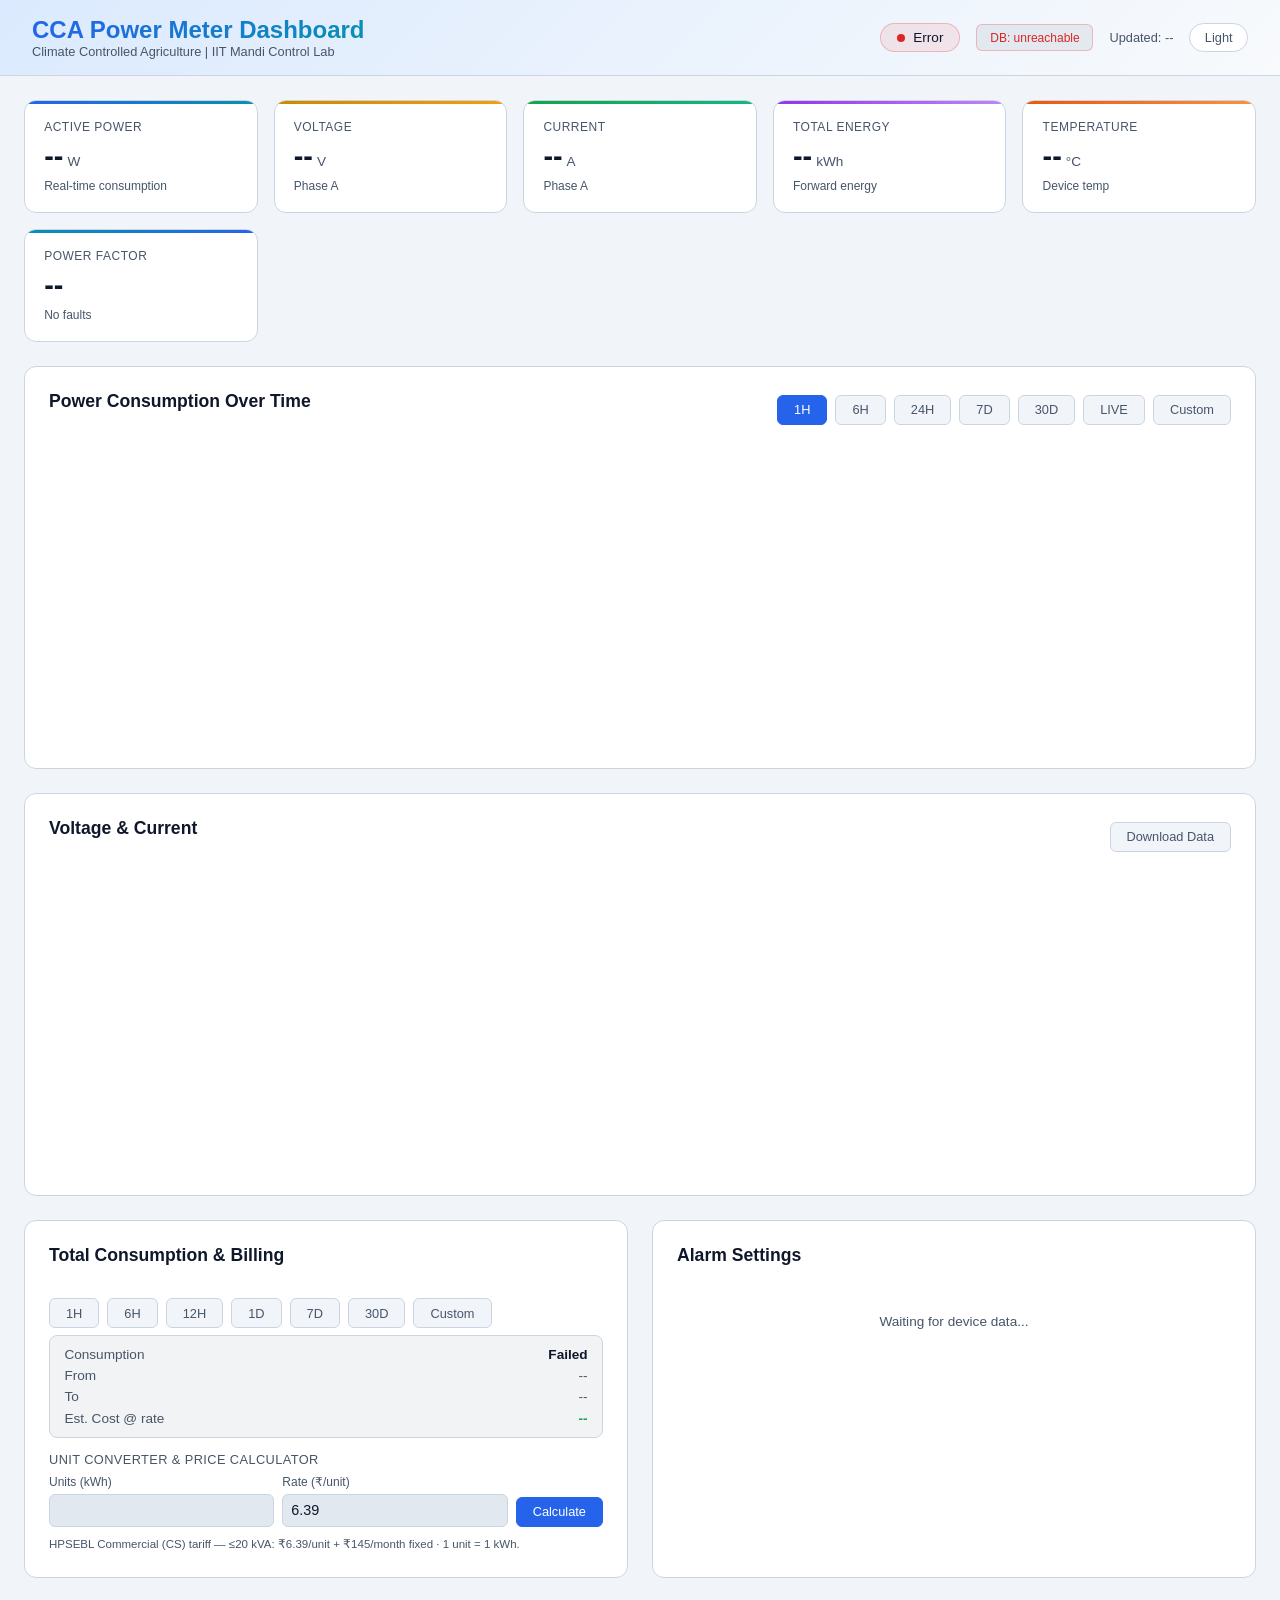
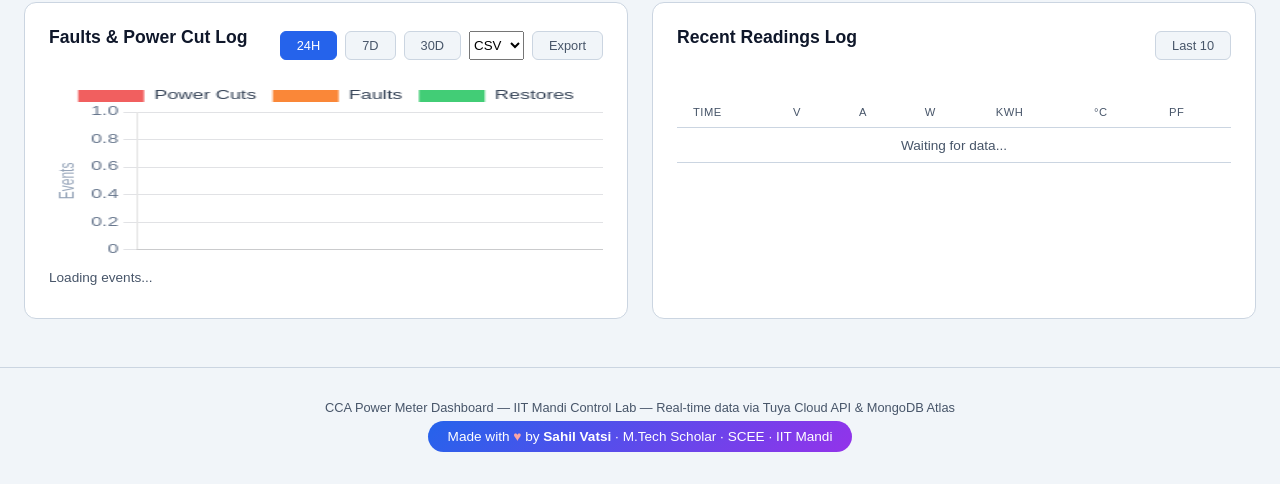
==== static/index.html @ ccd74551 "CCA Power Meter dashboard: Tuya polyhouse monitoring with MongoDB logging, CSV/Excel export, events," ====
<!DOCTYPE html>
<html lang="en">
<head>
    <meta charset="UTF-8">
    <meta name="viewport" content="width=device-width, initial-scale=1.0">
    <title>CCA Power Meter Dashboard - IIT Mandi</title>
    <link rel="stylesheet" href="/static/css/styles.css?v=15">
</head>
<body>
    <div id="jsErrorBanner" hidden></div>
    <script>
        (function () {
            var shown = false;
            function show(msg) {
                var b = document.getElementById('jsErrorBanner');
                if (!b) return;
                if (!shown) { b.textContent = ''; shown = true; }
                b.textContent += '+ ' + msg + '  ';
                b.hidden = false;
            }
            window.addEventListener('error', function (ev) {
                var src = (ev.filename || '').split('/').pop() || '';
                show((ev.message || 'script error') + (src ? ' @' + src + ':' + (ev.lineno || '') : ''));
            });
            window.addEventListener('unhandledrejection', function (ev) {
                show('promise: ' + String((ev.reason && ev.reason.message) || ev.reason || 'rejected'));
            });
        })();
    </script>
    <header>
        <div class="logo">
            <h1>CCA Power Meter Dashboard</h1>
            <div class="subtitle">Climate Controlled Agriculture | IIT Mandi Control Lab</div>
        </div>
        <div class="header-info">
            <div class="status-badge" id="statusBadge">
                <div class="status-dot"></div>
                <span id="statusText">Connecting...</span>
            </div>
            <div class="switch-badge" id="switchBadge" hidden>
                <span id="switchText">Switch: --</span>
            </div>
            <div class="db-badge" id="dbBadge" title="MongoDB storage status">
                <span id="dbText">DB: connecting...</span>
            </div>
            <div class="last-updated">Updated: <span id="lastUpdated">--</span></div>
            <button class="theme-toggle" id="themeToggle" title="Toggle light / dark theme">Light</button>
        </div>
    </header>

    <div class="container">
        <div class="summary-grid">
            <div class="summary-card power">
                <div class="summary-label">Active Power</div>
                <div class="summary-value" id="sumPower">--<span class="unit">W</span></div>
                <div class="summary-sub">Real-time consumption</div>
            </div>
            <div class="summary-card voltage">
                <div class="summary-label">Voltage</div>
                <div class="summary-value" id="sumVoltage">--<span class="unit">V</span></div>
                <div class="summary-sub" id="sumVoltageSub">Phase A</div>
            </div>
            <div class="summary-card current">
                <div class="summary-label">Current</div>
                <div class="summary-value" id="sumCurrent">--<span class="unit">A</span></div>
                <div class="summary-sub" id="sumCurrentSub">Phase A</div>
            </div>
            <div class="summary-card energy">
                <div class="summary-label">Total Energy</div>
                <div class="summary-value" id="sumEnergy">--<span class="unit">kWh</span></div>
                <div class="summary-sub">Forward energy</div>
            </div>
            <div class="summary-card temp">
                <div class="summary-label">Temperature</div>
                <div class="summary-value" id="sumTemp">--<span class="unit">°C</span></div>
                <div class="summary-sub">Device temp</div>
            </div>
            <div class="summary-card status">
                <div class="summary-label">Power Factor</div>
                <div class="summary-value" id="sumPF">--<span class="unit"></span></div>
                <div class="summary-sub" id="sumFault">No faults</div>
            </div>
        </div>

        <div class="chart-section">
            <div class="chart-header">
                <div class="section-title">Power Consumption Over Time</div>
                <div class="controls">
                    <button class="btn active" data-range="1h">1H</button>
                    <button class="btn" data-range="6h">6H</button>
                    <button class="btn" data-range="24h">24H</button>
                    <button class="btn" data-range="7d">7D</button>
                    <button class="btn" data-range="30d">30D</button>
                    <button class="btn" data-range="live">LIVE</button>
                    <button class="btn" id="openCustomBtn" title="Analyze a custom date range">Custom</button>
                </div>
            </div>
            <div class="custom-range" id="customRangeBar" hidden>
                <span>Data Analyzer:</span>
                <label>From <input type="date" id="cFromDate"> <input type="time" id="cFromTime" step="60"></label>
                <label>To <input type="date" id="cToDate"> <input type="time" id="cToTime" step="60"></label>
                <button class="btn primary" id="applyCustom">Analyze</button>
                <button class="btn" id="closeCustom">Close</button>
            </div>
            <div class="chart-canvas-wrap"><canvas id="powerChart"></canvas></div>
        </div>

        <div class="chart-section">
            <div class="chart-header">
                <div class="section-title">Voltage &amp; Current</div>
                <div class="controls">
                    <button class="btn" id="openExportBtn" title="Download data as CSV or Excel">Download Data</button>
                </div>
            </div>
            <div class="chart-canvas-wrap"><canvas id="vcChart"></canvas></div>
        </div>

        <div class="dual-grid">
            <div class="chart-section">
                <div class="chart-header">
                    <div class="section-title">Total Consumption &amp; Billing</div>
                </div>
                <div class="controls" id="consControls">
                    <button class="btn cons-range active" data-conh="1">1H</button>
                    <button class="btn cons-range" data-conh="6">6H</button>
                    <button class="btn cons-range" data-conh="12">12H</button>
                    <button class="btn cons-range" data-conh="24">1D</button>
                    <button class="btn cons-range" data-conh="168">7D</button>
                    <button class="btn cons-range" data-conh="720">30D</button>
                    <button class="btn" id="consCustomBtn">Custom</button>
                </div>
                <div class="custom-range" id="consRangeBar" hidden>
                    <span>From</span>
                    <input type="date" id="cFromDate2"><input type="time" id="cFromTime2" step="60">
                    <span>To</span>
                    <input type="date" id="cToDate2"><input type="time" id="cToTime2" step="60">
                    <button class="btn primary" id="applyConsCustom">Go</button>
                    <button class="btn" id="closeConsCustom">Close</button>
                </div>
                <div class="bill-box">
                    <div class="bill-row"><span>Consumption</span><strong id="consUnits">-- units</strong></div>
                    <div class="bill-row"><span>From</span><span id="consFromLabel">--</span></div>
                    <div class="bill-row"><span>To</span><span id="consToLabel">--</span></div>
                    <div class="bill-row"><span>Est. Cost @ rate</span><strong id="consCost" style="color:var(--accent-green)">--</strong></div>
                </div>
                <div class="calc-title">Unit Converter &amp; Price Calculator</div>
                <div class="calc-grid">
                    <label>Units (kWh)
                        <input type="number" id="calcUnits" step="any" min="0">
                    </label>
                    <label>Rate (₹/unit)
                        <input type="number" id="calcRate" step="any" min="0" value="6.39">
                    </label>
                    <button class="btn primary" id="calcBtn" title="Convert units to price">Calculate</button>
                </div>
                <div class="calc-result" id="calcResult"></div>
                <div class="calc-note">HPSEBL Commercial (CS) tariff &mdash; &le;20 kVA: &#8377;6.39/unit + &#8377;145/month fixed &middot; 1 unit = 1 kWh.</div>
            </div>
            <div class="chart-section">
                <div class="chart-header"><div class="section-title">Alarm Settings</div></div>
                <div id="alarmCard" class="prepaid-body">
                    <div class="loading-inline">Waiting for device data...</div>
                </div>
            </div>
        </div>

        <div class="dual-grid">
        <div class="chart-section">
            <div class="chart-header">
                <div class="section-title">Faults &amp; Power Cut Log</div>
                <div class="controls">
                    <button class="btn ev-window active" data-ewin="24h">24H</button>
                    <button class="btn ev-window" data-ewin="7d">7D</button>
                    <button class="btn ev-window" data-ewin="30d">30D</button>
                    <select id="evFormat" title="Export format">
                        <option value="csv">CSV</option>
                        <option value="xlsx">Excel</option>
                    </select>
                    <button class="btn" id="exportEventsBtn" title="Download events (time + type) for selected window">Export</button>
                </div>
            </div>
            <div class="chart-canvas-wrap event-chart-wrap"><canvas id="eventChart"></canvas></div>
            <div class="event-summary" id="eventSummary">Loading events...</div>
            <div id="eventList" class="event-list"></div>
        </div>

        <div class="chart-section">
            <div class="chart-header">
                <div class="section-title">Recent Readings Log</div>
                <div class="controls"><button class="btn ev-window" disabled title="Last 10 readings">Last 10</button></div>
            </div>
            <div style="overflow-x:auto">
                <table class="data-table">
                    <thead>
                        <tr>
                            <th>Time</th>
                            <th>V</th>
                            <th>A</th>
                            <th>W</th>
                            <th>kWh</th>
                            <th>°C</th>
                            <th>PF</th>
                        </tr>
                    </thead>
                    <tbody id="logBody">
                        <tr><td colspan="7" style="text-align:center;color:var(--text-secondary)">Waiting for data...</td></tr>
                    </tbody>
                </table>
            </div>
        </div>
        </div>
    </div>

    <div class="modal" id="exportModal" hidden>
        <div class="modal-overlay" data-close-export></div>
        <div class="modal-box">
            <div class="modal-header">
                <div class="section-title">Download Readings</div>
                <button class="modal-close" data-close-export>&times;</button>
            </div>
            <div class="modal-body">
                <div class="form-grid">
                    <label>Format
                        <select id="expFormat">
                            <option value="csv">CSV</option>
                            <option value="xlsx">Excel (.xlsx)</option>
                        </select>
                    </label>
                    <label>Interval
                        <select id="expInterval">
                            <option value="raw">Raw (30s)</option>
                            <option value="1min">1 minute</option>
                            <option value="5min">5 minutes</option>
                            <option value="15min">15 minutes</option>
                            <option value="hourly">Hourly</option>
                        </select>
                    </label>
                    <label>From
                        <span class="dt-inputs"><input type="date" id="expFromDate"><input type="time" id="expFromTime" step="60"></span>
                    </label>
                    <label>To
                        <span class="dt-inputs"><input type="date" id="expToDate"><input type="time" id="expToTime" step="60"></span>
                    </label>
                </div>
                <div class="field-picker">
                    <div class="field-picker-title">Fields to include <span class="field-note">(time &amp; device ID always included)</span></div>
                    <div class="field-grid">
                        <label><input type="checkbox" class="exp-field" value="v" checked> Voltage (V)</label>
                        <label><input type="checkbox" class="exp-field" value="a" checked> Current (A)</label>
                        <label><input type="checkbox" class="exp-field" value="w" checked> Power (W)</label>
                        <label><input type="checkbox" class="exp-field" value="pf" checked> Power Factor</label>
                        <label><input type="checkbox" class="exp-field" value="kwh" checked> Energy (kWh)</label>
                        <label><input type="checkbox" class="exp-field" value="temp" checked> Temperature (°C)</label>
                        <label><input type="checkbox" class="exp-field" value="leak" checked> Leakage (mA)</label>
                    </div>
                </div>
                <div class="export-status" id="exportStatus"></div>
            </div>
            <div class="modal-actions">
                <button class="btn" data-close-export>Cancel</button>
                <button class="btn primary" id="doExport">Download</button>
            </div>
        </div>
    </div>

    <div class="modal" id="passcodeModal" hidden>
        <div class="modal-overlay" data-close-pass></div>
        <div class="modal-box passcode-box">
            <div class="modal-header">
                <div class="section-title">Enter Password</div>
                <button class="modal-close" data-close-pass>&times;</button>
            </div>
            <div class="modal-body">
                <label>Password
                    <input type="password" id="passInput" placeholder="4-digit password" inputmode="numeric" autocomplete="off" style="padding:0.5rem 0.6rem;background:var(--bg-secondary);color:var(--text-primary);border:1px solid var(--border);border-radius:6px;font-size:0.95rem;width:100%;">
                </label>
                <div class="export-status" id="passStatus"></div>
            </div>
            <div class="modal-actions">
                <button class="btn" data-close-pass>Cancel</button>
                <button class="btn primary" id="passOk">Unlock</button>
            </div>
        </div>
    </div>

    <footer>
        <div>CCA Power Meter Dashboard &mdash; IIT Mandi Control Lab &mdash; Real-time data via Tuya Cloud API &amp; MongoDB Atlas</div>
        <div class="footer-credit">Made with <span class="h">&#9829;</span> by <strong>Sahil Vatsi</strong> &middot; M.Tech Scholar &middot; SCEE &middot; IIT Mandi</div>
    </footer>

    <script src="/static/vendor/chart.umd.min.js?v=15"></script>
    <script src="/static/js/charts.js?v=15"></script>
    <script src="/static/js/prepaid.js?v=15"></script>
    <script src="/static/js/app.js?v=15"></script>
</body>
</html>
---- static/css/styles.css ----
* { margin: 0; padding: 0; box-sizing: border-box; }

:root {
    --bg-primary: #f1f5f9;
    --bg-secondary: #e2e8f0;
    --bg-card: #ffffff;
    --border: #cbd5e1;
    --text-primary: #0f172a;
    --text-secondary: #475569;
    --accent-blue: #2563eb;
    --accent-green: #16a34a;
    --accent-yellow: #ca8a04;
    --accent-red: #dc2626;
    --accent-purple: #9333ea;
    --accent-cyan: #0891b2;
    --accent-orange: #ea580c;
    --surface-dim: rgba(15, 23, 42, 0.05);
    --surface-soft: rgba(15, 23, 42, 0.055);
    --badge-bg: rgba(15, 23, 42, 0.06);
    --modal-overlay: rgba(15, 23, 42, 0.45);
    --shadow: rgba(0, 0, 0, 0.15);
    --chart-grid: rgba(15, 23, 42, 0.12);
    --chart-tick: #64748b;
    --legend-color: #334155;
}

[data-theme="dark"] {
    --bg-primary: #0f172a;
    --bg-secondary: #1e293b;
    --bg-card: #1e293b;
    --border: #334155;
    --text-primary: #f1f5f9;
    --text-secondary: #94a3b8;
    --accent-blue: #3b82f6;
    --accent-green: #22c55e;
    --accent-yellow: #eab308;
    --accent-red: #ef4444;
    --accent-purple: #a855f7;
    --accent-cyan: #06b6d4;
    --accent-orange: #f97316;
    --surface-dim: rgba(15, 23, 42, 0.5);
    --surface-soft: rgba(30, 41, 59, 0.6);
    --badge-bg: rgba(15, 23, 42, 0.6);
    --modal-overlay: rgba(2, 6, 23, 0.7);
    --shadow: rgba(0, 0, 0, 0.4);
    --chart-grid: rgba(51, 65, 85, 0.5);
    --chart-tick: #94a3b8;
    --legend-color: #94a3b8;
}

body {
    font-family: -apple-system, BlinkMacSystemFont, 'Segoe UI', Roboto, sans-serif;
    background: var(--bg-primary);
    color: var(--text-primary);
    min-height: 100vh;
}

header {
    background: linear-gradient(135deg, #dbeafe 0%, #f8fafc 100%);
    border-bottom: 1px solid var(--border);
    padding: 1rem 2rem;
    display: flex;
    justify-content: space-between;
    align-items: center;
    flex-wrap: wrap;
    gap: 1rem;
}

[data-theme="dark"] header { background: linear-gradient(135deg, #1e3a5f 0%, #0f172a 100%); }

.theme-toggle {
    background: var(--bg-card);
    border: 1px solid var(--border);
    color: var(--text-secondary);
    border-radius: 20px;
    padding: 0.35rem 0.9rem;
    font-size: 0.8rem;
    cursor: pointer;
    transition: all 0.2s;
    font-family: inherit;
}
.theme-toggle:hover { border-color: var(--accent-blue); color: var(--accent-blue); }

.logo h1 {
    font-size: 1.5rem;
    font-weight: 700;
    background: linear-gradient(135deg, var(--accent-blue), var(--accent-cyan));
    -webkit-background-clip: text;
    -webkit-text-fill-color: transparent;
}

.logo .subtitle { font-size: 0.8rem; color: var(--text-secondary); }

.header-info { display: flex; align-items: center; gap: 1rem; flex-wrap: wrap; }

.status-badge {
    display: flex;
    align-items: center;
    gap: 0.5rem;
    padding: 0.4rem 1rem;
    background: rgba(34, 197, 94, 0.1);
    border: 1px solid rgba(34, 197, 94, 0.3);
    border-radius: 20px;
    font-size: 0.85rem;
}

.status-badge .status-dot {
    width: 8px; height: 8px;
    border-radius: 50%;
    background: var(--accent-green);
    animation: pulse 2s infinite;
}

.status-badge.error { background: rgba(239,68,68,0.1); border-color: rgba(239,68,68,0.3); }
.status-badge.error .status-dot { background: var(--accent-red); animation: none; }
.status-badge.warn { background: rgba(234,179,8,0.1); border-color: rgba(234,179,8,0.3); }
.status-badge.warn .status-dot { background: var(--accent-yellow); animation: none; }

.switch-badge {
    display: inline-flex;
    align-items: center;
    gap: 0.5rem;
    padding: 0.4rem 1rem;
    background: rgba(34, 197, 94, 0.1);
    border: 1px solid rgba(34, 197, 94, 0.3);
    border-radius: 20px;
    font-size: 0.85rem;
    color: var(--accent-green);
}
.switch-badge.off {
    background: rgba(234, 179, 8, 0.1);
    border-color: rgba(234, 179, 8, 0.4);
    color: var(--accent-yellow);
}
.switch-badge[hidden] { display: none; }

.db-badge {
    font-size: 0.75rem;
    padding: 0.35rem 0.8rem;
    border-radius: 6px;
    border: 1px solid var(--border);
    background: var(--badge-bg);
    color: var(--text-secondary);
}

.db-badge.ok { border-color: rgba(34,197,94,0.3); color: var(--accent-green); }
.db-badge.err { border-color: rgba(239,68,68,0.3); color: var(--accent-red); }
.db-badge.warn { border-color: rgba(234,179,8,0.3); color: var(--accent-yellow); }

@keyframes pulse { 0%, 100% { opacity: 1; } 50% { opacity: 0.5; } }

.last-updated { font-size: 0.8rem; color: var(--text-secondary); }

.container { max-width: 1400px; margin: 0 auto; padding: 1.5rem; }

.summary-grid {
    display: grid;
    grid-template-columns: repeat(auto-fit, minmax(200px, 1fr));
    gap: 1rem;
    margin-bottom: 1.5rem;
}

.summary-card {
    background: var(--bg-card);
    border: 1px solid var(--border);
    border-radius: 12px;
    padding: 1.2rem;
    position: relative;
    overflow: hidden;
}

.summary-card::before {
    content: '';
    position: absolute;
    top: 0; left: 0; right: 0;
    height: 3px;
}

.summary-card.power::before { background: linear-gradient(90deg, var(--accent-blue), var(--accent-cyan)); }
.summary-card.voltage::before { background: linear-gradient(90deg, var(--accent-yellow), #f59e0b); }
.summary-card.current::before { background: linear-gradient(90deg, var(--accent-green), #10b981); }
.summary-card.energy::before { background: linear-gradient(90deg, var(--accent-purple), #c084fc); }
.summary-card.temp::before { background: linear-gradient(90deg, var(--accent-orange), #fb923c); }
.summary-card.status::before { background: linear-gradient(90deg, var(--accent-cyan), var(--accent-blue)); }

.summary-label {
    font-size: 0.75rem;
    color: var(--text-secondary);
    text-transform: uppercase;
    letter-spacing: 0.5px;
    margin-bottom: 0.5rem;
}

.summary-value { font-size: 1.8rem; font-weight: 700; line-height: 1; }

.summary-value .unit {
    font-size: 0.85rem;
    font-weight: 400;
    color: var(--text-secondary);
    margin-left: 4px;
}

.summary-sub {
    font-size: 0.75rem;
    margin-top: 0.5rem;
    color: var(--text-secondary);
}

.section-title { font-size: 1.1rem; font-weight: 600; margin-bottom: 1rem; }

.device-card {
    background: var(--bg-card);
    border: 1px solid var(--border);
    border-radius: 12px;
    padding: 1.5rem;
    margin-bottom: 1.5rem;
}

.device-header {
    display: flex;
    justify-content: space-between;
    align-items: center;
    margin-bottom: 1.2rem;
}

.device-name { font-weight: 600; font-size: 1.1rem; }

.device-status {
    font-size: 0.75rem;
    padding: 0.25rem 0.7rem;
    border-radius: 10px;
}

.device-status.online { background: rgba(34,197,94,0.15); color: var(--accent-green); border: 1px solid rgba(34,197,94,0.3); }
.device-status.offline { background: rgba(239,68,68,0.15); color: var(--accent-red); border: 1px solid rgba(239,68,68,0.3); }

.metrics-grid {
    display: grid;
    grid-template-columns: repeat(auto-fill, minmax(160px, 1fr));
    gap: 0.8rem;
}

.metric-box {
    background: var(--surface-dim);
    border-radius: 8px;
    padding: 0.8rem;
}

.metric-label {
    font-size: 0.7rem;
    color: var(--text-secondary);
    text-transform: uppercase;
    letter-spacing: 0.3px;
}

.metric-val { font-size: 1.3rem; font-weight: 600; margin-top: 0.2rem; }
.metric-val small { font-size: 0.7rem; font-weight: 400; color: var(--text-secondary); }

.metric-val.blue { color: var(--accent-blue); }
.metric-val.yellow { color: var(--accent-yellow); }
.metric-val.green { color: var(--accent-green); }
.metric-val.purple { color: var(--accent-purple); }
.metric-val.orange { color: var(--accent-orange); }
.metric-val.cyan { color: var(--accent-cyan); }
.metric-val.red { color: var(--accent-red); }

.chart-section {
    background: var(--bg-card);
    border: 1px solid var(--border);
    border-radius: 12px;
    padding: 1.5rem;
    margin-bottom: 1.5rem;
}

.dual-grid { display: grid; grid-template-columns: 1fr 1fr; gap: 1.5rem; }
@media (max-width: 900px) { .dual-grid { grid-template-columns: 1fr; } }

.chart-header {
    display: flex;
    justify-content: space-between;
    align-items: center;
    margin-bottom: 1rem;
    flex-wrap: wrap;
    gap: 0.5rem;
}

.chart-canvas-wrap { position: relative; height: 300px; }
.chart-canvas-wrap canvas { width: 100% !important; height: 100% !important; }

.btn {
    padding: 0.4rem 1rem;
    border: 1px solid var(--border);
    background: var(--bg-primary);
    color: var(--text-secondary);
    border-radius: 6px;
    cursor: pointer;
    font-size: 0.8rem;
    transition: all 0.2s;
    text-decoration: none;
    display: inline-block;
    font-family: inherit;
}

.btn:hover, .btn.active { background: var(--accent-blue); color: white; border-color: var(--accent-blue); }
.btn.primary { background: var(--accent-blue); color: white; border-color: var(--accent-blue); }
.btn.primary:hover { background: #2563eb; }

#jsErrorBanner {
    position: fixed;
    bottom: 0.75rem;
    left: 50%;
    transform: translateX(-50%);
    z-index: 200;
    max-width: 92vw;
    background: rgba(127, 29, 29, 0.95);
    color: #fff;
    font-size: 0.8rem;
    padding: 0.6rem 1rem;
    border-radius: 8px;
    border: 1px solid rgba(248, 113, 113, 0.5);
    box-shadow: 0 8px 24px rgba(0, 0, 0, 0.4);
    font-family: monospace;
}
#jsErrorBanner[hidden] { display: none !important; }

.modal { position: fixed; inset: 0; z-index: 100; display: flex; align-items: center; justify-content: center; padding: 1rem; }
.modal[hidden], .custom-range[hidden] { display: none !important; }
.modal-overlay { position: absolute; inset: 0; background: var(--modal-overlay); }
.modal-box {
    position: relative;
    background: var(--bg-primary);
    border: 1px solid var(--border);
    border-radius: 12px;
    max-width: 560px;
    width: 100%;
    max-height: 90vh;
    overflow-y: auto;
    box-shadow: 0 20px 60px var(--shadow);
}
.modal-box.passcode-box { max-width: 340px; }
.modal-header { display: flex; align-items: center; justify-content: space-between; padding: 1rem 1.25rem; border-bottom: 1px solid var(--border); }
.modal-close { background: none; border: none; color: var(--text-secondary); font-size: 1.4rem; cursor: pointer; line-height: 1; }
.modal-close:hover { color: var(--accent-red); }
.modal-body { padding: 1.25rem; display: grid; gap: 1.1rem; }
.modal-actions { display: flex; justify-content: flex-end; gap: 0.6rem; padding: 1rem 1.25rem; border-top: 1px solid var(--border); }

.form-grid { display: grid; grid-template-columns: 1fr 1fr; gap: 0.9rem; }
.form-grid label { display: grid; gap: 0.35rem; font-size: 0.75rem; color: var(--text-secondary); text-transform: uppercase; letter-spacing: 0.3px; }
.form-grid select, .form-grid input {
    padding: 0.5rem 0.6rem;
    background: var(--bg-secondary, rgba(30, 41, 59, 0.8));
    color: var(--text-primary);
    border: 1px solid var(--border);
    border-radius: 6px;
    font-size: 0.9rem;
    font-family: inherit;
}

.field-picker { display: grid; gap: 0.6rem; }
.field-picker-title { font-size: 0.8rem; color: var(--text-secondary); }
.field-note { font-size: 0.7rem; opacity: 0.7; }
.field-grid { display: grid; grid-template-columns: 1fr 1fr; gap: 0.35rem 1rem; font-size: 0.88rem; }
.field-grid label { display: flex; align-items: center; gap: 0.45rem; cursor: pointer; }
.field-grid input { accent-color: var(--accent-blue); }

.export-status { font-size: 0.8rem; color: var(--accent-green); min-height: 1rem; }
.export-status.err { color: var(--accent-red); }

.custom-range {
    display: flex;
    align-items: center;
    gap: 0.5rem;
    flex-wrap: wrap;
    padding: 0.6rem 1rem;
    margin-bottom: 0.9rem;
    background: var(--surface-soft);
    border: 1px solid var(--border);
    border-radius: 8px;
    font-size: 0.78rem;
    color: var(--text-secondary);
}
.custom-range input[type="datetime-local"],
input[type="date"], input[type="time"] {
    padding: 0.4rem 0.5rem;
    background: var(--bg-secondary, rgba(30, 41, 59, 0.8));
    color: var(--text-primary);
    border: 1px solid var(--border);
    border-radius: 6px;
    font-size: 0.85rem;
    font-family: inherit;
}
.dt-inputs { display: flex; gap: 0.4rem; flex-wrap: wrap; }

@media (max-width: 768px) {
    .form-grid, .field-grid { grid-template-columns: 1fr; }
}

.controls { display: flex; gap: 0.5rem; flex-wrap: wrap; }

.prepaid-body { display: grid; gap: 0.7rem; }

.bill-box {
    margin: 0.4rem 0 0.9rem;
    padding: 0.7rem 0.9rem;
    background: var(--surface-dim);
    border: 1px solid var(--border);
    border-radius: 8px;
    display: grid;
    gap: 0.4rem;
    font-size: 0.85rem;
}
.bill-row { display: flex; justify-content: space-between; gap: 1rem; }
.bill-row span { color: var(--text-secondary); }

.calc-title {
    font-size: 0.8rem;
    color: var(--text-secondary);
    text-transform: uppercase;
    letter-spacing: 0.4px;
    margin: 0.3rem 0 0.5rem;
}
.calc-grid {
    display: grid;
    grid-template-columns: 1fr 1fr auto;
    gap: 0.5rem;
    align-items: end;
}
.calc-grid label { display: grid; gap: 0.3rem; font-size: 0.75rem; color: var(--text-secondary); }
.calc-grid input {
    padding: 0.45rem 0.5rem;
    background: var(--bg-secondary);
    color: var(--text-primary);
    border: 1px solid var(--border);
    border-radius: 6px;
    font-size: 0.9rem;
    font-family: inherit;
}
.calc-result { margin-top: 0.6rem; font-size: 0.9rem; }
.calc-note {
    margin-top: 0.55rem;
    font-size: 0.72rem;
    color: var(--text-secondary);
    line-height: 1.45;
}

.event-chart-wrap { height: 180px; }

.event-summary {
    display: flex;
    gap: 1rem;
    flex-wrap: wrap;
    margin: 0.6rem 0;
    font-size: 0.85rem;
    color: var(--text-secondary);
}
.ev-num.cut { color: var(--accent-red); font-weight: 600; }
.ev-num.fault { color: #fb923c; font-weight: 600; }
.ev-num.restore { color: #4ade80; font-weight: 600; }

.event-list {
    max-height: 200px;
    overflow-y: auto;
    display: grid;
    gap: 0.35rem;
    margin-top: 0.5rem;
}
.event-item {
    display: grid;
    grid-template-columns: auto auto 1fr;
    gap: 0.6rem;
    align-items: center;
    font-size: 0.82rem;
    background: var(--surface-dim);
    border: 1px solid var(--border);
    border-left-width: 3px;
    border-radius: 6px;
    padding: 0.4rem 0.6rem;
}
.event-item.cut { border-left-color: var(--accent-red); }
.event-item.restore { border-left-color: #22c55e; }
.event-item.fault { border-left-color: #fb923c; }
.event-item.clear { border-left-color: #94a3b8; }
.ev-time { font-variant-numeric: tabular-nums; color: var(--text-secondary); white-space: nowrap; }
.ev-badge {
    font-size: 0.68rem;
    padding: 0.12rem 0.5rem;
    border-radius: 8px;
    font-weight: 600;
    white-space: nowrap;
}
.ev-badge.cut { background: rgba(239,68,68,0.15); color: var(--accent-red); border: 1px solid rgba(239,68,68,0.3); }
.ev-badge.restore { background: rgba(34,197,94,0.15); color: #4ade80; border: 1px solid rgba(34,197,94,0.3); }
.ev-badge.fault { background: rgba(249,115,22,0.15); color: #fb923c; border: 1px solid rgba(249,115,22,0.3); }
.ev-badge.clear { background: rgba(148,163,184,0.15); color: #94a3b8; border: 1px solid rgba(148,163,184,0.3); }
.ev-detail { color: var(--text-secondary); overflow: hidden; text-overflow: ellipsis; white-space: nowrap; }

.loading-inline { font-size: 0.82rem; color: var(--text-secondary); padding: 0.3rem 0; }

.kv-grid { display: grid; grid-template-columns: auto 1fr; gap: 0.4rem 1rem; font-size: 0.9rem; }
.kv-grid .k { color: var(--text-secondary); text-transform: uppercase; font-size: 0.7rem; letter-spacing: 0.3px; padding-top: 0.2rem; }
.kv-grid .v { font-weight: 600; }

.alarm-row {
    background: var(--surface-dim);
    border-radius: 8px;
    padding: 0.7rem 0.9rem;
    display: grid;
    grid-template-columns: 1fr auto;
    gap: 0.3rem 1rem;
    font-size: 0.85rem;
    align-items: center;
}

.alarm-row .a-name { font-weight: 600; }
.alarm-row .a-tag { font-size: 0.7rem; padding: 0.15rem 0.5rem; border-radius: 8px; }
.a-tag.trip { background: rgba(239,68,68,0.15); color: var(--accent-red); border: 1px solid rgba(239,68,68,0.3); }
.a-tag.alarm { background: rgba(234,179,8,0.15); color: var(--accent-yellow); border: 1px solid rgba(234,179,8,0.3); }

.raw-hex { font-family: monospace; font-size: 0.7rem; color: var(--text-secondary); word-break: break-all; }

.storage-strip {
    font-size: 0.75rem;
    color: var(--text-secondary);
    margin: 0 0 1.5rem;
    padding: 0.6rem 1rem;
    background: var(--surface-soft);
    border: 1px solid var(--border);
    border-radius: 8px;
    display: flex;
    align-items: center;
    gap: 0.8rem;
}

.storage-bar { flex: 1; height: 6px; background: rgba(51,65,85,0.6); border-radius: 4px; overflow: hidden; }
.storage-bar > div { height: 100%; background: linear-gradient(90deg, var(--accent-green), var(--accent-yellow), var(--accent-red)); width: 0%; transition: width 0.5s; }

.loading { text-align: center; padding: 3rem; color: var(--text-secondary); }
.loading-inline { padding: 1rem; color: var(--text-secondary); text-align: center; font-size: 0.85rem; }

.spinner {
    width: 40px; height: 40px;
    border: 3px solid var(--border);
    border-top-color: var(--accent-blue);
    border-radius: 50%;
    animation: spin 0.8s linear infinite;
    margin: 0 auto 1rem;
}

@keyframes spin { to { transform: rotate(360deg); } }

.error-msg {
    background: rgba(239, 68, 68, 0.1);
    border: 1px solid rgba(239, 68, 68, 0.3);
    border-radius: 8px;
    padding: 1rem;
    color: var(--accent-red);
    text-align: center;
}

.data-table { width: 100%; border-collapse: collapse; margin-top: 1rem; }

.data-table th, .data-table td {
    padding: 0.6rem 1rem;
    text-align: left;
    border-bottom: 1px solid var(--border);
    font-size: 0.85rem;
}

.data-table th {
    color: var(--text-secondary);
    font-weight: 500;
    text-transform: uppercase;
    font-size: 0.7rem;
    letter-spacing: 0.5px;
}

.data-table tr:hover td { background: rgba(59, 130, 246, 0.05); }

footer {
    text-align: center;
    padding: 2rem;
    color: var(--text-secondary);
    font-size: 0.8rem;
    border-top: 1px solid var(--border);
    display: grid;
    gap: 0.4rem;
    justify-items: center;
}

.footer-credit {
    font-size: 0.85rem;
    padding: 0.5rem 1.2rem;
    background: linear-gradient(135deg, var(--accent-blue), var(--accent-purple));
    color: #fff;
    border-radius: 20px;
}
.footer-credit .h { color: #fca5a5; }

@media (max-width: 768px) {
    header { flex-direction: column; gap: 0.75rem; text-align: center; }
    .summary-grid { grid-template-columns: repeat(2, 1fr); }
    .container { padding: 1rem; }
    .summary-value { font-size: 1.4rem; }
}
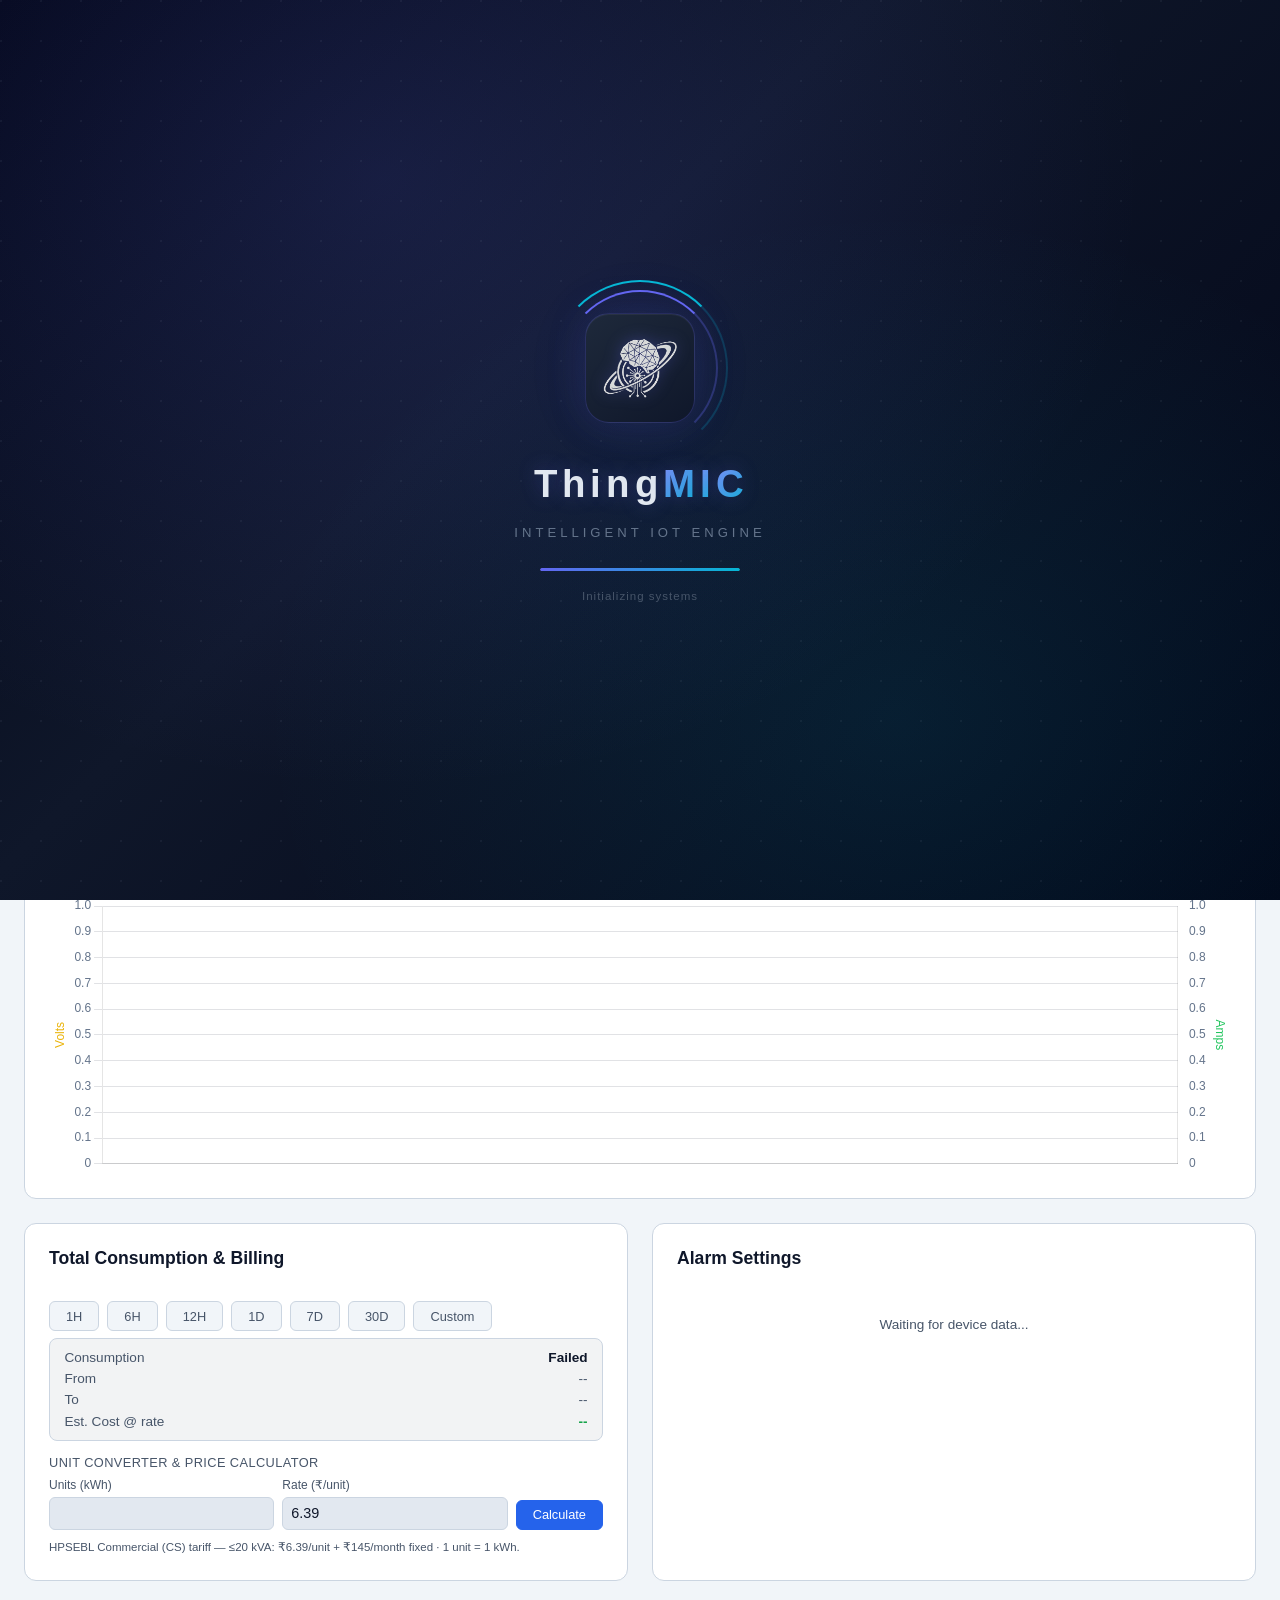
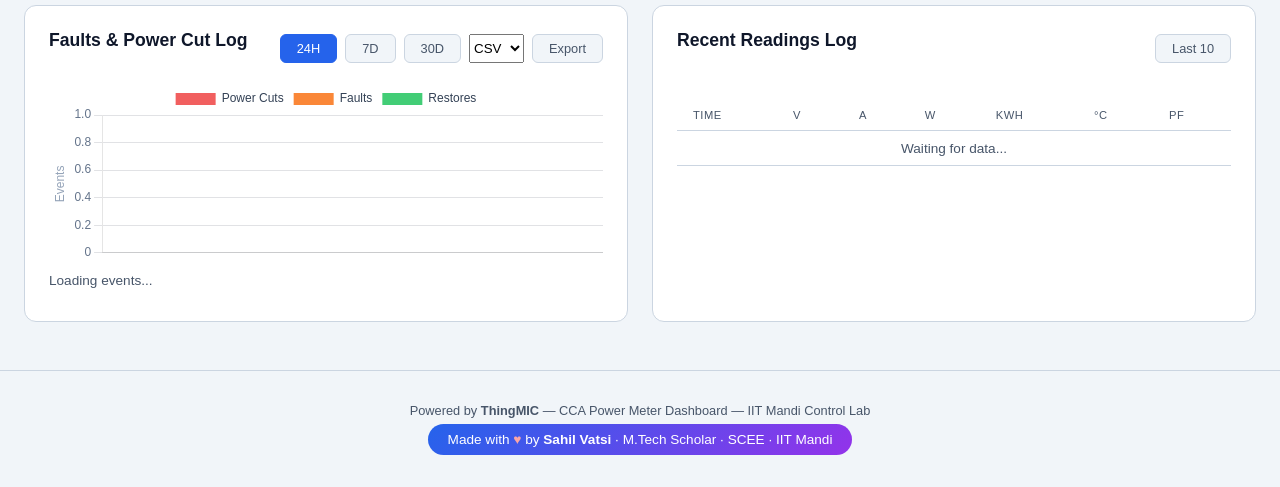
==== commit 08607829: "Add ThingMIC splash screen and header/footer branding" ====
--- a/static/index.html
+++ b/static/index.html
@@ -3,10 +3,33 @@
 <head>
     <meta charset="UTF-8">
     <meta name="viewport" content="width=device-width, initial-scale=1.0">
-    <title>CCA Power Meter Dashboard - IIT Mandi</title>
-    <link rel="stylesheet" href="/static/css/styles.css?v=15">
+    <title>ThingMIC | CCA Power Meter Dashboard</title>
+    <link rel="stylesheet" href="/static/css/styles.css?v=18">
 </head>
 <body>
+    <!-- ══ ThingMIC Splash Screen ══ -->
+    <div id="splash">
+        <div class="splash-bg"></div>
+        <div class="splash-particles" id="splashParticles"></div>
+        <div class="splash-content">
+            <div class="splash-logo-wrap">
+                <div class="splash-ring"></div>
+                <div class="splash-ring splash-ring-2"></div>
+                <div class="splash-logo-box">
+                    <img src="/static/img/thingmic-logo.png" alt="ThingMIC" class="splash-logo">
+                </div>
+            </div>
+            <div class="splash-text">
+                <span class="splash-letter" style="--i:0">T</span><span class="splash-letter" style="--i:1">h</span><span class="splash-letter" style="--i:2">i</span><span class="splash-letter" style="--i:3">n</span><span class="splash-letter" style="--i:4">g</span><span class="splash-letter splash-letter-brand" style="--i:5">M</span><span class="splash-letter splash-letter-brand" style="--i:6">I</span><span class="splash-letter splash-letter-brand" style="--i:7">C</span>
+            </div>
+            <div class="splash-tagline">Intelligent IoT Engine</div>
+            <div class="splash-loader">
+                <div class="splash-loader-bar"></div>
+            </div>
+            <div class="splash-loading-text">Initializing systems<span class="splash-dots"></span></div>
+        </div>
+    </div>
+
     <div id="jsErrorBanner" hidden></div>
     <script>
         (function () {
@@ -29,8 +52,13 @@
     </script>
     <header>
         <div class="logo">
-            <h1>CCA Power Meter Dashboard</h1>
-            <div class="subtitle">Climate Controlled Agriculture | IIT Mandi Control Lab</div>
+            <div class="logo-box">
+                <img src="/static/img/thingmic-logo.png" alt="ThingMIC" class="logo-img">
+            </div>
+            <div>
+                <h1>CCA Power Meter Dashboard</h1>
+                <div class="subtitle"><span class="brand-thingmic">ThingMIC</span> Engine | Climate Controlled Agriculture | IIT Mandi</div>
+            </div>
         </div>
         <div class="header-info">
             <div class="status-badge" id="statusBadge">
@@ -284,13 +312,41 @@
     </div>
 
     <footer>
-        <div>CCA Power Meter Dashboard &mdash; IIT Mandi Control Lab &mdash; Real-time data via Tuya Cloud API &amp; MongoDB Atlas</div>
+        <div>Powered by <strong>ThingMIC</strong> &mdash; CCA Power Meter Dashboard &mdash; IIT Mandi Control Lab</div>
         <div class="footer-credit">Made with <span class="h">&#9829;</span> by <strong>Sahil Vatsi</strong> &middot; M.Tech Scholar &middot; SCEE &middot; IIT Mandi</div>
     </footer>
 
-    <script src="/static/vendor/chart.umd.min.js?v=15"></script>
-    <script src="/static/js/charts.js?v=15"></script>
-    <script src="/static/js/prepaid.js?v=15"></script>
-    <script src="/static/js/app.js?v=15"></script>
+    <script src="/static/vendor/chart.umd.min.js?v=18"></script>
+    <script src="/static/js/charts.js?v=18"></script>
+    <script src="/static/js/prepaid.js?v=18"></script>
+    <script src="/static/js/app.js?v=18"></script>
+    <script>
+    (function(){
+        // spawn floating particles
+        var pc = document.getElementById('splashParticles');
+        if(pc) for(var i=0;i<30;i++){
+            var d=document.createElement('div');
+            d.className='splash-particle';
+            d.style.left=Math.random()*100+'%';
+            d.style.top=Math.random()*100+'%';
+            d.style.animationDelay=Math.random()*3+'s';
+            d.style.animationDuration=(2+Math.random()*4)+'s';
+            d.style.width=d.style.height=(2+Math.random()*4)+'px';
+            pc.appendChild(d);
+        }
+        // dismiss splash after load
+        function dismiss(){
+            var s=document.getElementById('splash');
+            if(!s)return;
+            s.classList.add('splash-exit');
+            setTimeout(function(){ s.remove(); },800);
+        }
+        // min 2.8s display, then wait for DOMContentLoaded
+        var ready=false, timer=false;
+        setTimeout(function(){ timer=true; if(ready) dismiss(); },2800);
+        if(document.readyState!=='loading') { ready=true; if(timer) dismiss(); }
+        else document.addEventListener('DOMContentLoaded',function(){ ready=true; if(timer) dismiss(); });
+    })();
+    </script>
 </body>
 </html>
--- a/static/css/styles.css
+++ b/static/css/styles.css
@@ -81,6 +81,37 @@
 }
 .theme-toggle:hover { border-color: var(--accent-blue); color: var(--accent-blue); }
 
+.logo {
+    display: flex;
+    align-items: center;
+    gap: 0.9rem;
+}
+
+.logo-box {
+    width: 46px;
+    height: 46px;
+    border-radius: 12px;
+    background: var(--bg-card);
+    border: 1px solid var(--border);
+    display: flex;
+    align-items: center;
+    justify-content: center;
+    box-shadow: 0 4px 12px rgba(0, 0, 0, 0.1);
+    overflow: hidden;
+    flex-shrink: 0;
+}
+
+.logo-img {
+    width: 100%;
+    height: 100%;
+    object-fit: contain;
+    padding: 5px;
+}
+
+[data-theme="dark"] .logo-img {
+    filter: invert(1);
+}
+
 .logo h1 {
     font-size: 1.5rem;
     font-weight: 700;
@@ -90,6 +121,11 @@
 }
 
 .logo .subtitle { font-size: 0.8rem; color: var(--text-secondary); }
+
+.brand-thingmic {
+    font-weight: 700;
+    color: var(--accent-blue);
+}
 
 .header-info { display: flex; align-items: center; gap: 1rem; flex-wrap: wrap; }
 
@@ -602,3 +638,261 @@
     .container { padding: 1rem; }
     .summary-value { font-size: 1.4rem; }
 }
+
+/* ══════════════════════════════════════
+   ThingMIC Splash Screen
+   ══════════════════════════════════════ */
+
+#splash {
+    position: fixed;
+    inset: 0;
+    z-index: 9999;
+    display: flex;
+    align-items: center;
+    justify-content: center;
+    overflow: hidden;
+}
+
+.splash-bg {
+    position: absolute;
+    inset: 0;
+    background:
+        radial-gradient(ellipse at 30% 20%, rgba(99,102,241,0.15) 0%, transparent 60%),
+        radial-gradient(ellipse at 70% 80%, rgba(6,182,212,0.1) 0%, transparent 50%),
+        linear-gradient(135deg, #020617 0%, #0f172a 40%, #020617 100%);
+}
+
+.splash-bg::after {
+    content: '';
+    position: absolute;
+    inset: 0;
+    background-image:
+        radial-gradient(circle at 1px 1px, rgba(148,163,184,0.08) 1px, transparent 0);
+    background-size: 40px 40px;
+}
+
+/* Floating particles */
+.splash-particles { position: absolute; inset: 0; pointer-events: none; }
+
+.splash-particle {
+    position: absolute;
+    border-radius: 50%;
+    background: rgba(99, 102, 241, 0.4);
+    animation: splashFloat 4s ease-in-out infinite alternate;
+    opacity: 0;
+}
+
+@keyframes splashFloat {
+    0%   { transform: translateY(0) scale(0.5); opacity: 0; }
+    20%  { opacity: 0.8; }
+    80%  { opacity: 0.6; }
+    100% { transform: translateY(-60px) scale(1.2); opacity: 0; }
+}
+
+/* Content container */
+.splash-content {
+    position: relative;
+    z-index: 2;
+    display: flex;
+    flex-direction: column;
+    align-items: center;
+    gap: 1.2rem;
+    animation: splashFadeIn 0.8s ease-out;
+}
+
+@keyframes splashFadeIn {
+    from { opacity: 0; transform: translateY(20px); }
+    to   { opacity: 1; transform: translateY(0); }
+}
+
+/* Logo with orbiting rings */
+.splash-logo-wrap {
+    position: relative;
+    width: 140px;
+    height: 140px;
+    display: flex;
+    align-items: center;
+    justify-content: center;
+}
+
+.splash-ring {
+    position: absolute;
+    inset: -8px;
+    border-radius: 50%;
+    border: 2px solid transparent;
+    border-top-color: #6366f1;
+    border-right-color: rgba(99,102,241,0.3);
+    animation: splashSpin 2.5s linear infinite;
+}
+
+.splash-ring-2 {
+    inset: -18px;
+    border-top-color: #06b6d4;
+    border-right-color: rgba(6,182,212,0.2);
+    animation-duration: 4s;
+    animation-direction: reverse;
+}
+
+@keyframes splashSpin {
+    to { transform: rotate(360deg); }
+}
+
+.splash-logo-box {
+    width: 110px;
+    height: 110px;
+    border-radius: 24px;
+    background: linear-gradient(145deg, #1e293b, #0f172a);
+    border: 1px solid rgba(99, 102, 241, 0.25);
+    display: flex;
+    align-items: center;
+    justify-content: center;
+    box-shadow:
+        0 0 40px rgba(99, 102, 241, 0.15),
+        0 0 80px rgba(99, 102, 241, 0.05),
+        inset 0 1px 0 rgba(255, 255, 255, 0.05);
+    animation: splashLogoGlow 2s ease-in-out infinite alternate;
+    overflow: hidden;
+}
+
+@keyframes splashLogoGlow {
+    from { box-shadow: 0 0 40px rgba(99,102,241,0.15), 0 0 80px rgba(99,102,241,0.05), inset 0 1px 0 rgba(255,255,255,0.05); }
+    to   { box-shadow: 0 0 50px rgba(99,102,241,0.3), 0 0 100px rgba(99,102,241,0.1), inset 0 1px 0 rgba(255,255,255,0.08); }
+}
+
+.splash-logo {
+    width: 100%;
+    height: 100%;
+    object-fit: contain;
+    padding: 14px;
+    filter: invert(1) drop-shadow(0 0 8px rgba(99,102,241,0.4));
+    animation: splashLogoReveal 1s ease-out 0.3s both;
+}
+
+@keyframes splashLogoReveal {
+    from { opacity: 0; transform: scale(0.6) rotate(-10deg); }
+    to   { opacity: 1; transform: scale(1) rotate(0deg); }
+}
+
+/* Brand text - letter by letter */
+.splash-text {
+    display: flex;
+    gap: 2px;
+    margin-top: 0.3rem;
+}
+
+.splash-letter {
+    font-size: 2.4rem;
+    font-weight: 900;
+    color: #e2e8f0;
+    letter-spacing: 3px;
+    animation: splashLetterIn 0.5s ease-out both;
+    animation-delay: calc(0.6s + var(--i) * 0.08s);
+    text-shadow: 0 0 20px rgba(99,102,241,0.3);
+}
+
+.splash-letter-brand {
+    background: linear-gradient(135deg, #818cf8, #06b6d4);
+    -webkit-background-clip: text;
+    -webkit-text-fill-color: transparent;
+    filter: drop-shadow(0 0 12px rgba(99,102,241,0.5));
+}
+
+@keyframes splashLetterIn {
+    from { opacity: 0; transform: translateY(30px) scale(0.3); filter: blur(8px); }
+    to   { opacity: 1; transform: translateY(0) scale(1); filter: blur(0); }
+}
+
+/* Tagline */
+.splash-tagline {
+    font-size: 0.82rem;
+    color: #64748b;
+    letter-spacing: 4px;
+    text-transform: uppercase;
+    animation: splashFadeUp 0.6s ease-out 1.4s both;
+}
+
+@keyframes splashFadeUp {
+    from { opacity: 0; transform: translateY(10px); }
+    to   { opacity: 1; transform: translateY(0); }
+}
+
+/* Loading bar */
+.splash-loader {
+    width: 200px;
+    height: 3px;
+    background: rgba(51, 65, 85, 0.5);
+    border-radius: 3px;
+    overflow: hidden;
+    margin-top: 0.5rem;
+    animation: splashFadeUp 0.5s ease-out 1.6s both;
+}
+
+.splash-loader-bar {
+    width: 0%;
+    height: 100%;
+    background: linear-gradient(90deg, #6366f1, #06b6d4, #6366f1);
+    background-size: 200% 100%;
+    border-radius: 3px;
+    animation: splashLoadFill 2.4s ease-in-out 0.4s forwards,
+               splashLoadShimmer 1.5s linear infinite;
+}
+
+@keyframes splashLoadFill {
+    0%   { width: 0%; }
+    30%  { width: 35%; }
+    60%  { width: 65%; }
+    80%  { width: 85%; }
+    100% { width: 100%; }
+}
+
+@keyframes splashLoadShimmer {
+    from { background-position: 200% 0; }
+    to   { background-position: -200% 0; }
+}
+
+.splash-loading-text {
+    font-size: 0.72rem;
+    color: #475569;
+    letter-spacing: 1px;
+    animation: splashFadeUp 0.5s ease-out 1.8s both;
+}
+
+.splash-dots::after {
+    content: '';
+    animation: splashDots 1.5s steps(4, end) infinite;
+}
+
+@keyframes splashDots {
+    0%  { content: ''; }
+    25% { content: '.'; }
+    50% { content: '..'; }
+    75% { content: '...'; }
+}
+
+/* Exit animation */
+.splash-exit {
+    animation: splashOut 0.8s ease-in-out forwards;
+}
+
+.splash-exit .splash-content {
+    animation: splashContentOut 0.5s ease-in forwards;
+}
+
+@keyframes splashContentOut {
+    to { opacity: 0; transform: scale(0.9) translateY(-20px); filter: blur(4px); }
+}
+
+@keyframes splashOut {
+    0%   { opacity: 1; }
+    60%  { opacity: 1; }
+    100% { opacity: 0; pointer-events: none; }
+}
+
+@media (max-width: 480px) {
+    .splash-logo-wrap { width: 110px; height: 110px; }
+    .splash-logo-box { width: 85px; height: 85px; border-radius: 18px; }
+    .splash-logo { padding: 10px; }
+    .splash-letter { font-size: 1.8rem; }
+    .splash-tagline { font-size: 0.7rem; letter-spacing: 2px; }
+    .splash-loader { width: 150px; }
+}
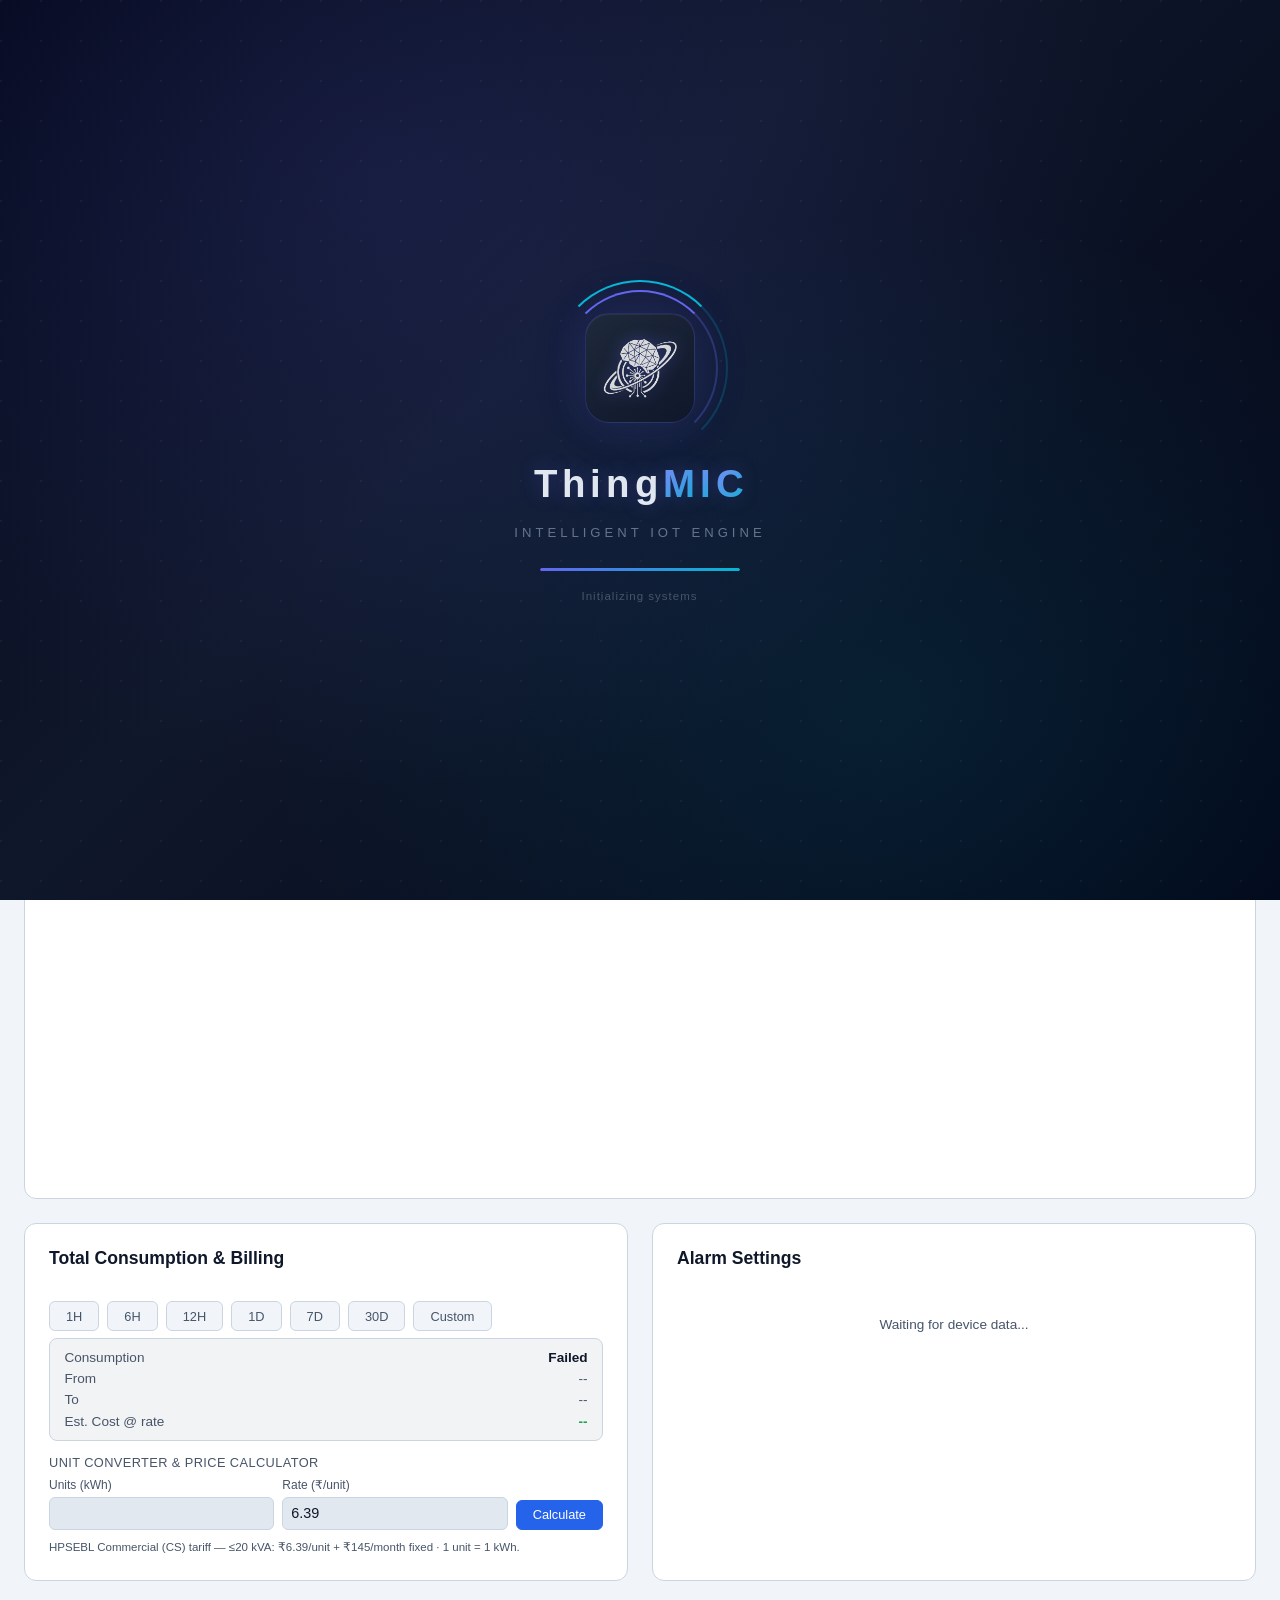
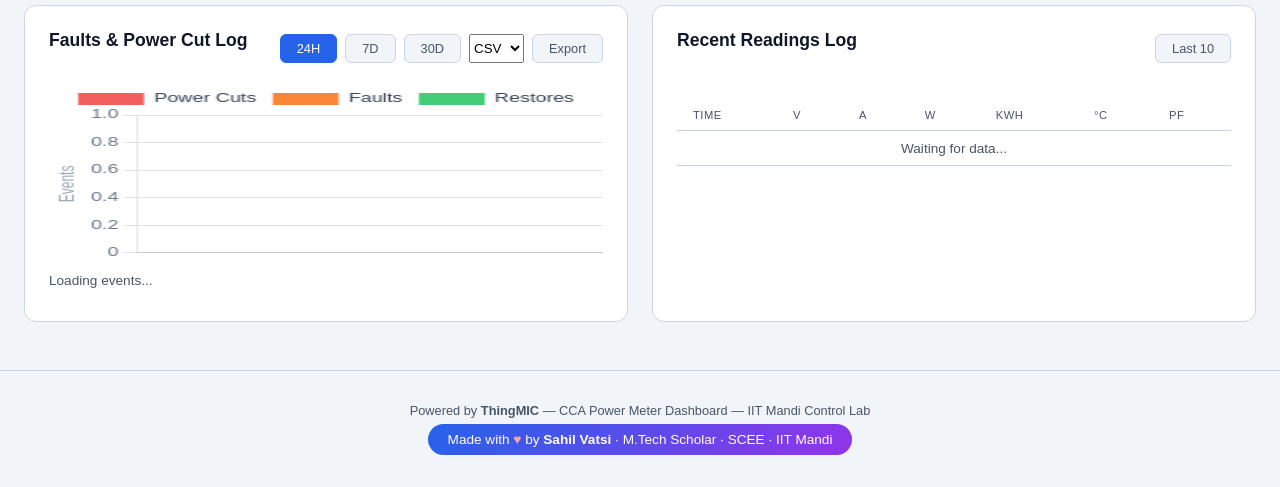
==== commit 2561e618: "Log device network off/on intervals to events, DB, and export" ====
--- a/static/index.html
+++ b/static/index.html
@@ -4,7 +4,7 @@
     <meta charset="UTF-8">
     <meta name="viewport" content="width=device-width, initial-scale=1.0">
     <title>ThingMIC | CCA Power Meter Dashboard</title>
-    <link rel="stylesheet" href="/static/css/styles.css?v=18">
+    <link rel="stylesheet" href="/static/css/styles.css?v=19">
 </head>
 <body>
     <!-- ══ ThingMIC Splash Screen ══ -->
@@ -316,10 +316,10 @@
         <div class="footer-credit">Made with <span class="h">&#9829;</span> by <strong>Sahil Vatsi</strong> &middot; M.Tech Scholar &middot; SCEE &middot; IIT Mandi</div>
     </footer>
 
-    <script src="/static/vendor/chart.umd.min.js?v=18"></script>
-    <script src="/static/js/charts.js?v=18"></script>
-    <script src="/static/js/prepaid.js?v=18"></script>
-    <script src="/static/js/app.js?v=18"></script>
+    <script src="/static/vendor/chart.umd.min.js?v=19"></script>
+    <script src="/static/js/charts.js?v=19"></script>
+    <script src="/static/js/prepaid.js?v=19"></script>
+    <script src="/static/js/app.js?v=19"></script>
     <script>
     (function(){
         // spawn floating particles
--- a/static/css/styles.css
+++ b/static/css/styles.css
@@ -492,6 +492,7 @@
 .ev-num.cut { color: var(--accent-red); font-weight: 600; }
 .ev-num.fault { color: #fb923c; font-weight: 600; }
 .ev-num.restore { color: #4ade80; font-weight: 600; }
+.ev-num.netdown { color: #cbd5e1; font-weight: 600; }
 
 .event-list {
     max-height: 200px;
@@ -516,6 +517,8 @@
 .event-item.restore { border-left-color: #22c55e; }
 .event-item.fault { border-left-color: #fb923c; }
 .event-item.clear { border-left-color: #94a3b8; }
+.event-item.netoff { border-left-color: #64748b; }
+.event-item.neton { border-left-color: #38bdf8; }
 .ev-time { font-variant-numeric: tabular-nums; color: var(--text-secondary); white-space: nowrap; }
 .ev-badge {
     font-size: 0.68rem;
@@ -528,6 +531,8 @@
 .ev-badge.restore { background: rgba(34,197,94,0.15); color: #4ade80; border: 1px solid rgba(34,197,94,0.3); }
 .ev-badge.fault { background: rgba(249,115,22,0.15); color: #fb923c; border: 1px solid rgba(249,115,22,0.3); }
 .ev-badge.clear { background: rgba(148,163,184,0.15); color: #94a3b8; border: 1px solid rgba(148,163,184,0.3); }
+.ev-badge.netoff { background: rgba(100,116,139,0.15); color: #cbd5e1; border: 1px solid rgba(100,116,139,0.3); }
+.ev-badge.neton { background: rgba(56,189,248,0.15); color: #38bdf8; border: 1px solid rgba(56,189,248,0.3); }
 .ev-detail { color: var(--text-secondary); overflow: hidden; text-overflow: ellipsis; white-space: nowrap; }
 
 .loading-inline { font-size: 0.82rem; color: var(--text-secondary); padding: 0.3rem 0; }
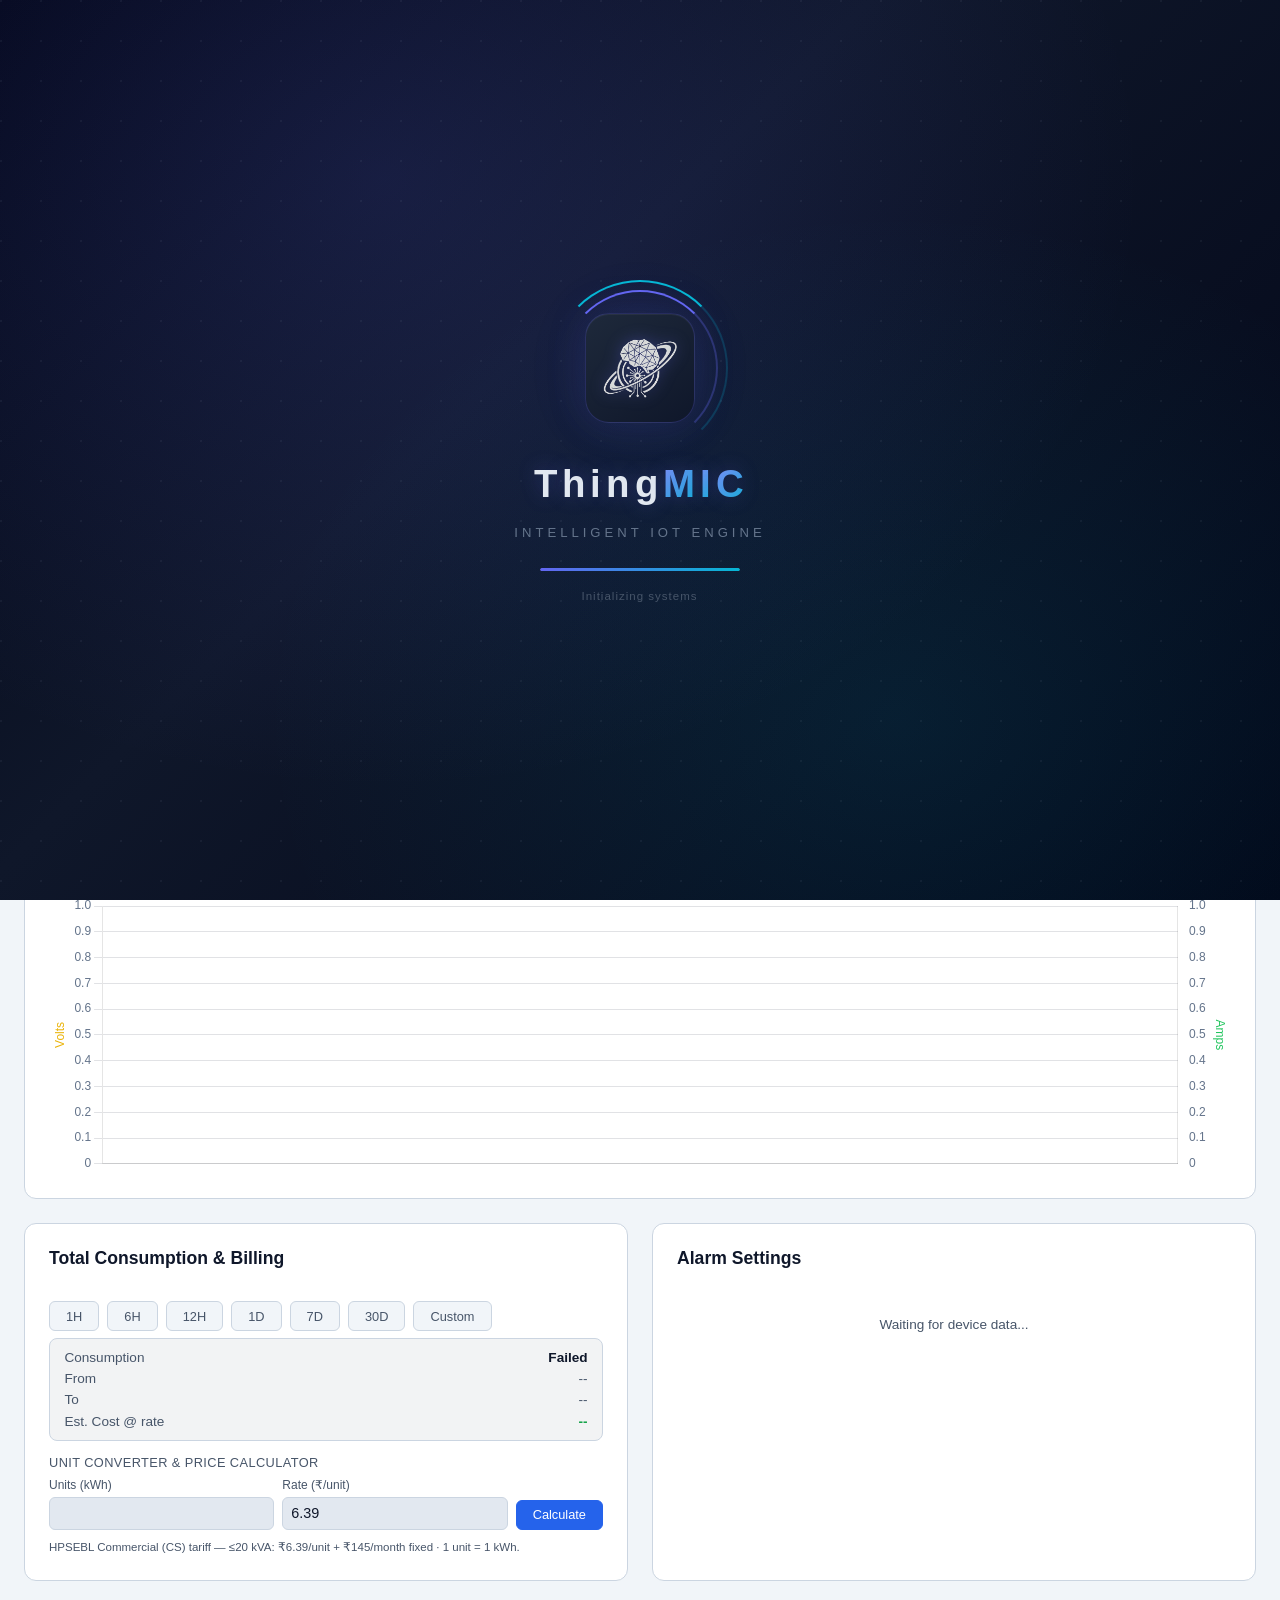
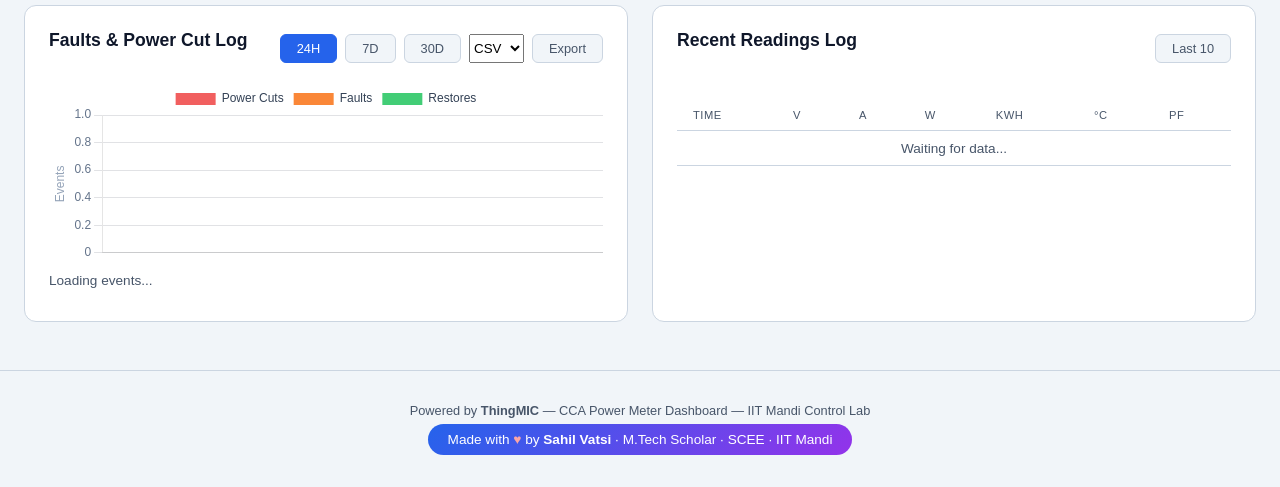
==== commit 824b45b2: "Cache Tuya snapshot with background poller; add TUYA_MODE and LAN mode; auto-refresh history charts" ====
--- a/static/index.html
+++ b/static/index.html
@@ -4,7 +4,7 @@
     <meta charset="UTF-8">
     <meta name="viewport" content="width=device-width, initial-scale=1.0">
     <title>ThingMIC | CCA Power Meter Dashboard</title>
-    <link rel="stylesheet" href="/static/css/styles.css?v=19">
+    <link rel="stylesheet" href="/static/css/styles.css?v=20">
 </head>
 <body>
     <!-- ══ ThingMIC Splash Screen ══ -->
@@ -316,10 +316,10 @@
         <div class="footer-credit">Made with <span class="h">&#9829;</span> by <strong>Sahil Vatsi</strong> &middot; M.Tech Scholar &middot; SCEE &middot; IIT Mandi</div>
     </footer>
 
-    <script src="/static/vendor/chart.umd.min.js?v=19"></script>
-    <script src="/static/js/charts.js?v=19"></script>
-    <script src="/static/js/prepaid.js?v=19"></script>
-    <script src="/static/js/app.js?v=19"></script>
+    <script src="/static/vendor/chart.umd.min.js?v=20"></script>
+    <script src="/static/js/charts.js?v=20"></script>
+    <script src="/static/js/prepaid.js?v=20"></script>
+    <script src="/static/js/app.js?v=20"></script>
     <script>
     (function(){
         // spawn floating particles
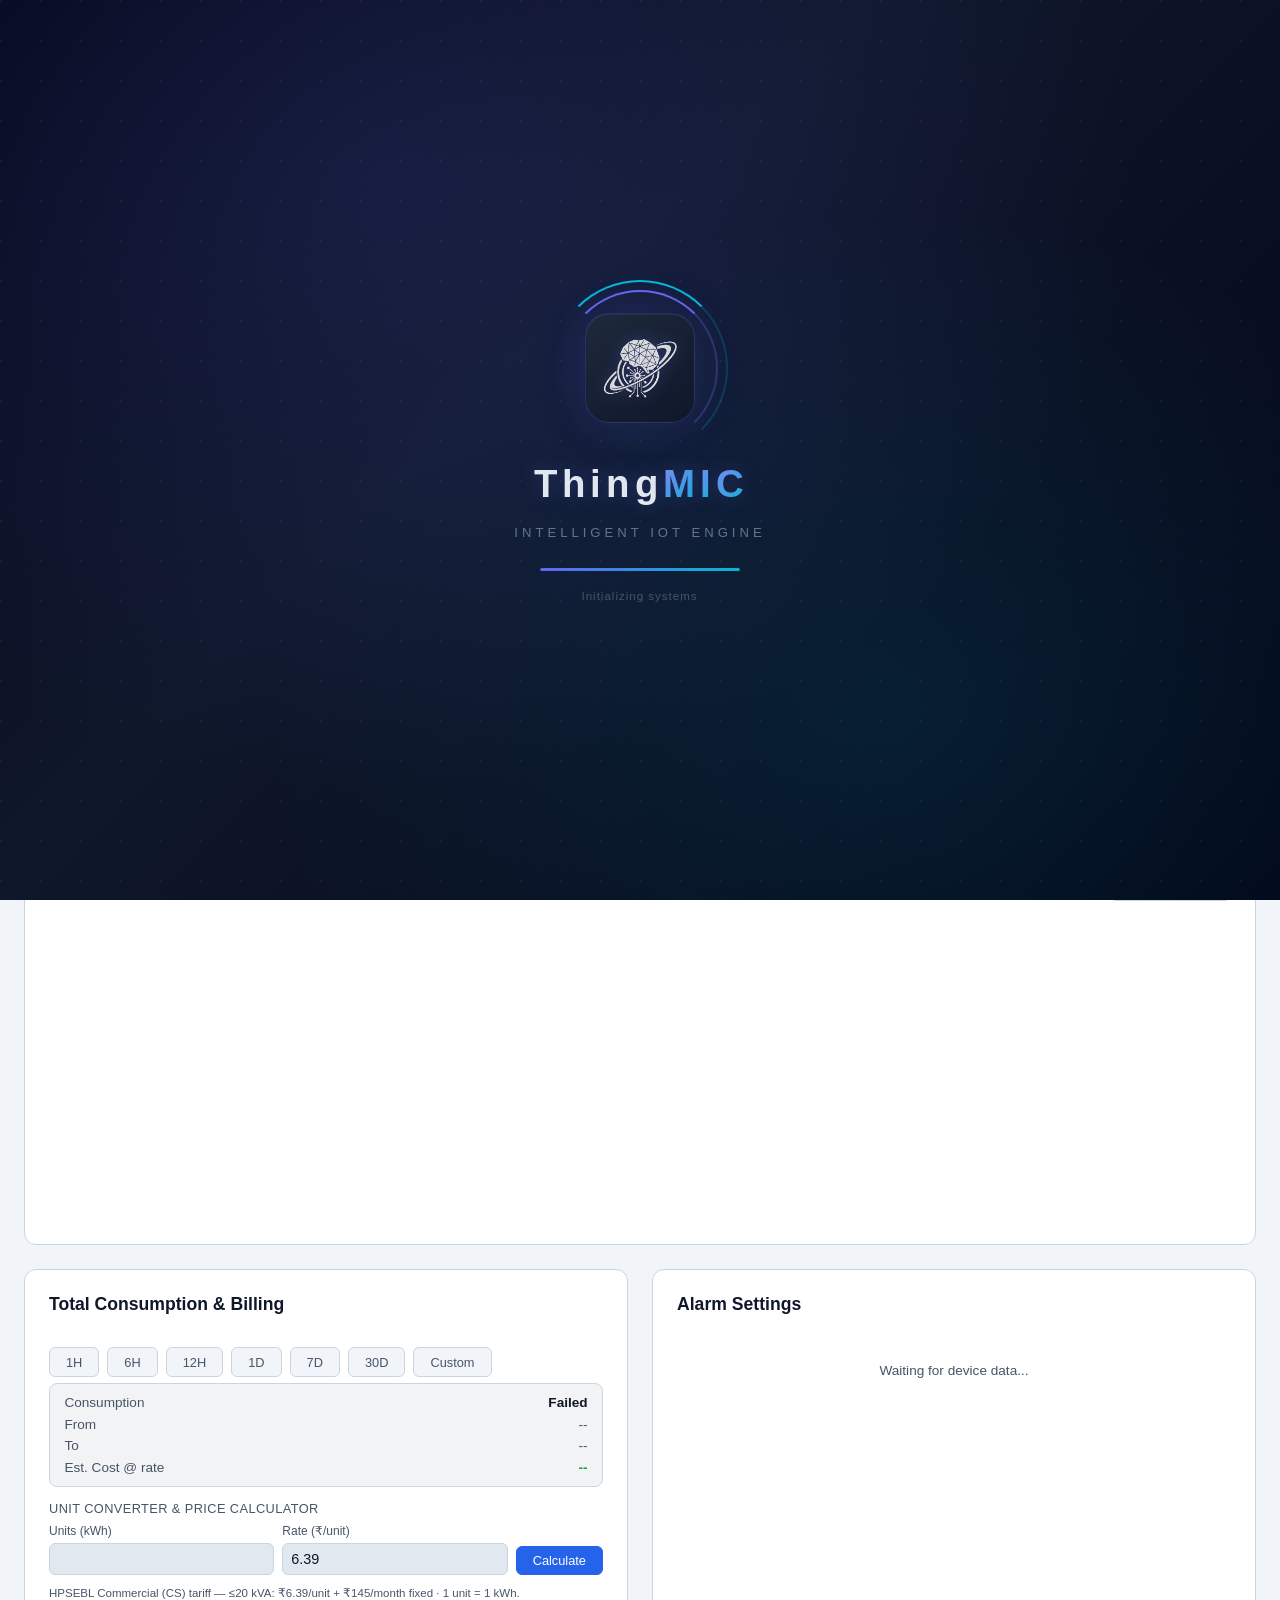
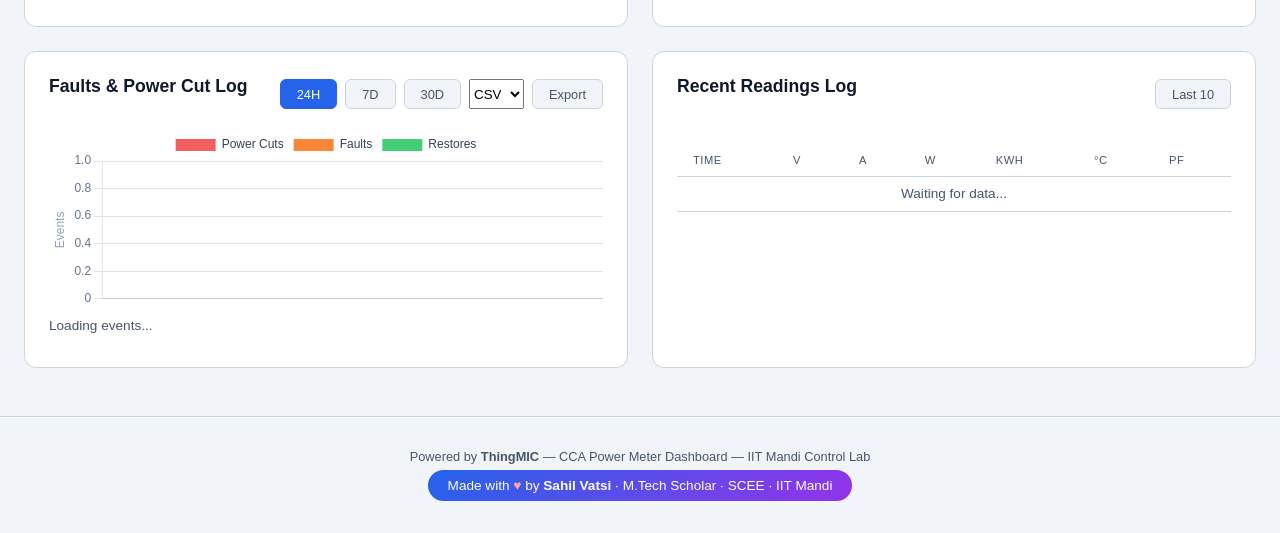
==== commit 27b76898: "Add Hydroponics AB page for KWS-306WF meter; fix rollup naive/aware datetime crash; parse forward_en" ====
--- a/static/index.html
+++ b/static/index.html
@@ -3,8 +3,13 @@
 <head>
     <meta charset="UTF-8">
     <meta name="viewport" content="width=device-width, initial-scale=1.0">
-    <title>ThingMIC | CCA Power Meter Dashboard</title>
-    <link rel="stylesheet" href="/static/css/styles.css?v=20">
+    <title>ThingMIC | Polyhouse 2 Power Meter</title>
+    <link rel="stylesheet" href="/static/css/styles.css?v=23">
+    <script>
+        window.PAGE_DEVICE_ID = 'd780624b94e6541fde0u16';
+        window.PAGE_TITLE = 'Polyhouse 2';
+        window.PAGE_SITE = 'polyhouse';
+    </script>
 </head>
 <body>
     <!-- ══ ThingMIC Splash Screen ══ -->
@@ -60,6 +65,12 @@
                 <div class="subtitle"><span class="brand-thingmic">ThingMIC</span> Engine | Climate Controlled Agriculture | IIT Mandi</div>
             </div>
         </div>
+        <nav class="page-nav">
+            <a class="page-tab active" href="/">Polyhouse 2</a>
+            <a class="page-tab" href="/hydro">Hydroponics Lab</a>
+            <a class="page-tab" href="/p1">Polyhouse 1</a>
+            <a class="page-tab" href="/hydro-ab">Hydroponics AB</a>
+        </nav>
         <div class="header-info">
             <div class="status-badge" id="statusBadge">
                 <div class="status-dot"></div>
@@ -316,10 +327,10 @@
         <div class="footer-credit">Made with <span class="h">&#9829;</span> by <strong>Sahil Vatsi</strong> &middot; M.Tech Scholar &middot; SCEE &middot; IIT Mandi</div>
     </footer>
 
-    <script src="/static/vendor/chart.umd.min.js?v=20"></script>
-    <script src="/static/js/charts.js?v=20"></script>
-    <script src="/static/js/prepaid.js?v=20"></script>
-    <script src="/static/js/app.js?v=20"></script>
+    <script src="/static/vendor/chart.umd.min.js?v=23"></script>
+    <script src="/static/js/charts.js?v=23"></script>
+    <script src="/static/js/prepaid.js?v=23"></script>
+    <script src="/static/js/app.js?v=23"></script>
     <script>
     (function(){
         // spawn floating particles
--- a/static/css/styles.css
+++ b/static/css/styles.css
@@ -122,6 +122,35 @@
 
 .logo .subtitle { font-size: 0.8rem; color: var(--text-secondary); }
 
+.page-nav { display: flex; gap: 0.4rem; flex-wrap: wrap; }
+.page-tab {
+    padding: 0.4rem 0.95rem;
+    border-radius: 20px;
+    font-size: 0.82rem;
+    font-weight: 600;
+    color: var(--text-secondary);
+    background: var(--bg-card);
+    border: 1px solid var(--border);
+    text-decoration: none;
+    transition: all 0.2s;
+}
+.page-tab:hover { border-color: var(--accent-blue); color: var(--accent-blue); }
+.page-tab.active {
+    background: linear-gradient(135deg, var(--accent-blue), var(--accent-cyan));
+    color: #fff;
+    border-color: transparent;
+}
+
+.site-chip {
+    padding: 0.4rem 1rem;
+    border-radius: 20px;
+    font-size: 0.8rem;
+    font-weight: 700;
+    color: var(--accent-cyan);
+    background: rgba(6, 182, 212, 0.12);
+    border: 1px solid rgba(6, 182, 212, 0.35);
+}
+
 .brand-thingmic {
     font-weight: 700;
     color: var(--accent-blue);
